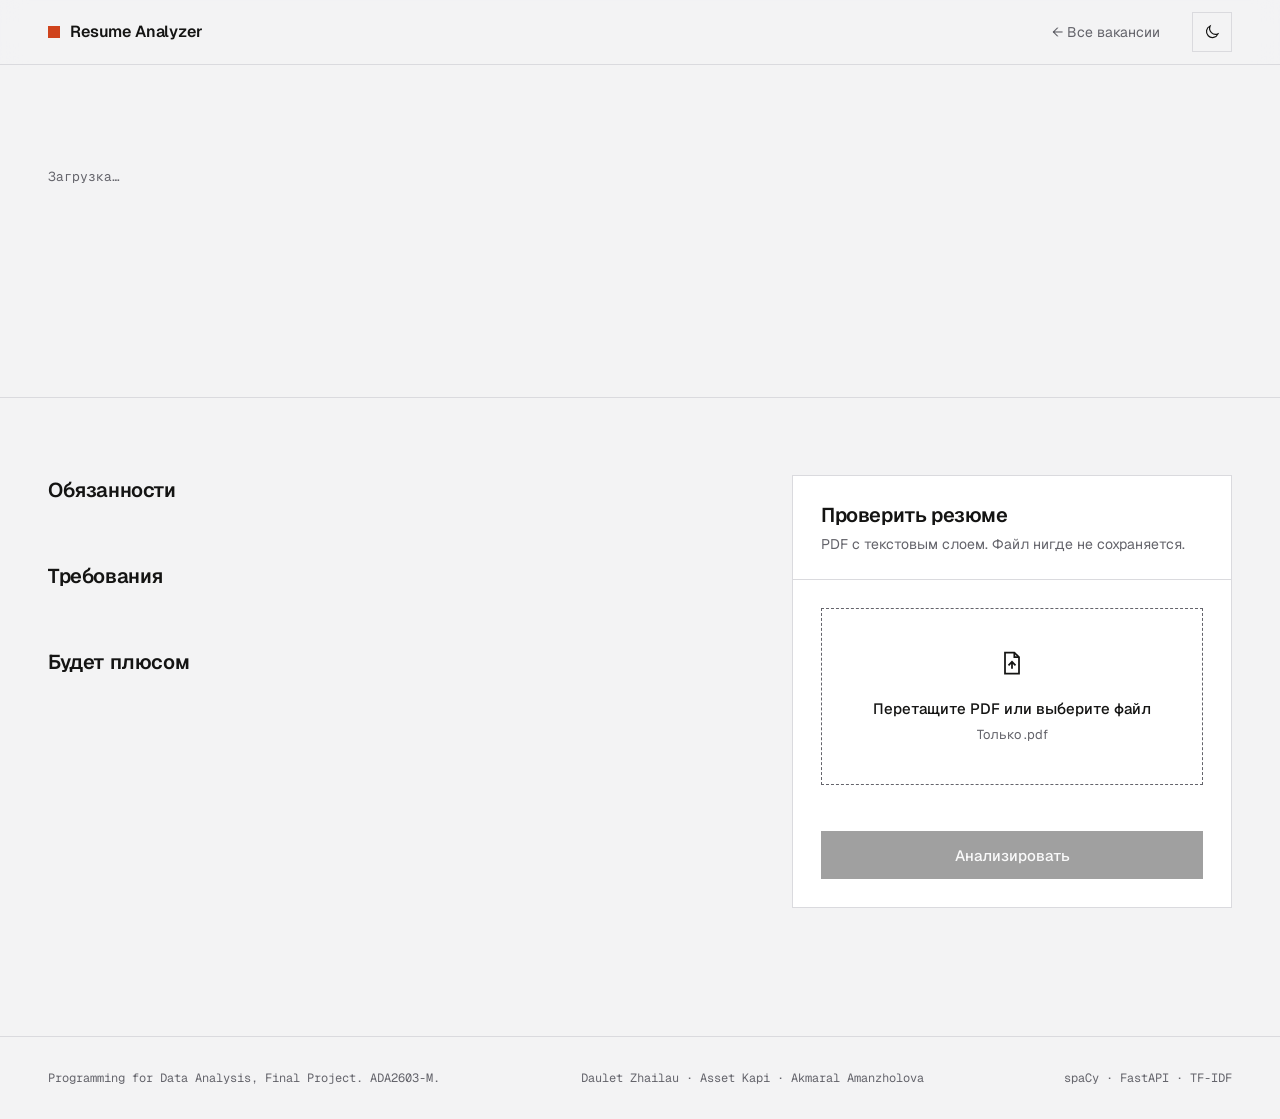
==== static/job.html @ add2ecba "Initial project import" ====
<!DOCTYPE html>
<html lang="ru">
<head>
<meta charset="UTF-8">
<meta name="viewport" content="width=device-width, initial-scale=1.0">
<title>Resume Analyzer</title>
<script src="/static/theme.js"></script>
<link rel="preconnect" href="https://fonts.googleapis.com">
<link rel="preconnect" href="https://fonts.gstatic.com" crossorigin>
<link href="https://fonts.googleapis.com/css2?family=Geist:wght@400;500;600&family=Geist+Mono:wght@400;500&display=swap" rel="stylesheet">
<link rel="stylesheet" href="/static/base.css">
<style>
  /* Job header */
  .job-head {
    padding: clamp(4rem, 8vw, 7rem) 0 clamp(3rem, 5vw, 4rem);
    border-bottom: 1px solid var(--line);
  }

  .job-team { font-family: var(--mono); font-size: 13px; color: var(--muted); margin-bottom: 20px; }

  .job-title-big {
    font-size: clamp(2.4rem, 5.4vw, 5rem);
    font-weight: 600;
    line-height: 1.02;
    letter-spacing: -0.04em;
    margin-bottom: 28px;
  }

  .job-meta { display: flex; flex-wrap: wrap; gap: 6px 22px; font-size: 14px; margin-bottom: 28px; }

  .job-description { font-size: clamp(1.05rem, 1.4vw, 1.2rem); color: var(--muted); line-height: 1.6; max-width: 62ch; }

  /* Layout */
  .layout {
    display: grid;
    grid-template-columns: minmax(0, 1fr) 440px;
    gap: clamp(32px, 6vw, 96px);
    align-items: start;
    padding-block: clamp(3rem, 6vw, 5rem) clamp(6rem, 10vw, 9rem);
  }

  @media (max-width: 900px) { .layout { grid-template-columns: 1fr; } }

  .block + .block { margin-top: 56px; }
  .block h2 { font-size: 20px; font-weight: 600; letter-spacing: -0.02em; margin-bottom: 8px; }

  .list { list-style: none; }

  .list li {
    display: grid;
    grid-template-columns: 20px 1fr;
    padding: 14px 0;
    border-bottom: 1px solid var(--line);
    font-size: 16px;
    line-height: 1.45;
  }

  .list li::before { content: ''; width: 6px; height: 6px; margin-top: .55em; background: var(--ink); }
  .list.muted li { color: var(--muted); }
  .list.muted li::before { background: var(--line); }

  /* Upload panel */
  .panel {
    background: var(--surface);
    border: 1px solid var(--line);
    position: sticky;
    top: 88px;
  }

  .panel-header { padding: 24px 28px; border-bottom: 1px solid var(--line); }
  .panel-header h2 { font-size: 20px; font-weight: 600; letter-spacing: -0.02em; }
  .panel-header p { font-size: 14px; color: var(--muted); margin-top: 4px; }
  .panel-body { padding: 28px; }

  .dropzone {
    display: block;
    border: 1px dashed var(--muted);
    padding: 40px 24px;
    text-align: center;
    cursor: pointer;
    position: relative;
    margin-bottom: 14px;
    transition: border-color .2s, background-color .2s;
  }

  .dropzone:hover, .dropzone.dragover, .dropzone:focus-within {
    border-color: var(--ink);
    background: var(--bg);
  }

  .dropzone input { position: absolute; inset: 0; opacity: 0; cursor: pointer; }
  .drop-icon { width: 28px; height: 28px; margin: 0 auto 14px; color: var(--ink); }
  .drop-label { font-size: 15px; font-weight: 500; margin-bottom: 4px; }
  .drop-sub { font-size: 13px; color: var(--muted); }

  .file-name {
    font-family: var(--mono);
    font-size: 12px;
    color: var(--muted);
    margin-bottom: 14px;
    min-height: 18px;
    overflow-wrap: anywhere;
  }

  #analyze-btn { width: 100%; }

  /* Results */
  #results:not(:empty) { margin-top: 28px; }

  .score-block { padding: 4px 0 24px; border-bottom: 1px solid var(--line); }

  .score-value {
    font-size: 72px;
    font-weight: 600;
    letter-spacing: -0.05em;
    line-height: 1;
    font-variant-numeric: tabular-nums;
  }

  .score-row { display: flex; justify-content: space-between; align-items: baseline; gap: 12px; margin-top: 10px; font-size: 14px; }
  .score-label { color: var(--muted); }
  .score-level { display: flex; align-items: center; gap: 8px; font-weight: 500; }
  .score-level::before { content: ''; width: 8px; height: 8px; background: var(--score); }

  .progress-bar { height: 4px; background: var(--line); margin-top: 16px; }
  .progress-fill { height: 100%; transition: width 1s cubic-bezier(.2,.7,.2,1); }

  .metrics-row {
    display: grid;
    grid-template-columns: 1fr 1fr;
    gap: 1px;
    background: var(--line);
    border-bottom: 1px solid var(--line);
  }

  .metric-card { background: var(--surface); padding: 18px 0; }
  .metric-card + .metric-card { padding-left: 18px; }
  .metric-val { font-size: 28px; font-weight: 600; letter-spacing: -0.03em; font-variant-numeric: tabular-nums; }
  .metric-lbl { font-size: 13px; color: var(--muted); }

  .skills-section { padding: 20px 0; border-bottom: 1px solid var(--line); }
  .skills-title { font-size: 14px; font-weight: 500; margin-bottom: 12px; }
  .skills-title small { color: var(--muted); font-weight: 400; font-size: 14px; }
  .skills-tags { display: flex; flex-wrap: wrap; gap: 6px; }
  .empty { font-size: 13px; color: var(--muted); }

  .tag { font-family: var(--mono); font-size: 12px; padding: 4px 8px; border: 1px solid var(--line); color: var(--muted); }
  .tag.match { color: var(--good); border-color: color-mix(in srgb, var(--good) 45%, transparent); }
  .tag.miss { color: var(--bad); border-color: color-mix(in srgb, var(--bad) 45%, transparent); }

  .recs-block { padding-top: 20px; }
  .recs-block + .recs-block { border-top: 1px solid var(--line); margin-top: 20px; }
  .rec-item { display: flex; gap: 14px; padding: 8px 0; font-size: 14px; line-height: 1.45; }
  .rec-skill { font-family: var(--mono); font-size: 12px; color: var(--bad); flex-shrink: 0; min-width: 88px; padding-top: 2px; }
  .rec-tip { color: var(--muted); }

  .spinner {
    width: 16px; height: 16px;
    border: 2px solid color-mix(in srgb, var(--bg) 35%, transparent);
    border-top-color: var(--bg);
    border-radius: 50%;
    animation: spin .7s linear infinite;
  }

  @keyframes spin { to { transform: rotate(360deg); } }

  .error-msg {
    border: 1px solid color-mix(in srgb, var(--bad) 45%, transparent);
    color: var(--bad);
    padding: 12px 16px;
    font-size: 14px;
  }

  @keyframes fadeUp { from { opacity: 0; transform: translateY(12px); } to { opacity: 1; transform: none; } }
  .fade-in { animation: fadeUp .5s cubic-bezier(.2,.7,.2,1) both; }
</style>
</head>
<body>
<header class="nav">
  <div class="nav-inner">
    <a class="brand" href="/"><span class="brand-mark"></span>Resume Analyzer</a>
    <nav class="nav-links">
      <a href="/#jobs">&larr; Все вакансии</a>
    </nav>
    <button class="theme-toggle" type="button" aria-label="Переключить тему" title="Переключить тему">
      <svg class="icon-moon" viewBox="0 0 24 24" fill="none" stroke="currentColor" stroke-width="1.6"><path d="M20 14.5A8 8 0 0 1 9.5 4a8 8 0 1 0 10.5 10.5Z"/></svg>
      <svg class="icon-sun" viewBox="0 0 24 24" fill="none" stroke="currentColor" stroke-width="1.6"><circle cx="12" cy="12" r="4"/><path d="M12 2v2M12 20v2M4.9 4.9l1.4 1.4M17.7 17.7l1.4 1.4M2 12h2M20 12h2M4.9 19.1l1.4-1.4M17.7 6.3l1.4-1.4"/></svg>
    </button>
  </div>
</header>

<main>
  <section class="job-head">
    <div class="wrap">
      <div class="job-team" id="job-team">Загрузка…</div>
      <h1 class="job-title-big" id="job-title">&nbsp;</h1>
      <div class="job-meta" id="job-chips"></div>
      <p class="job-description" id="job-desc"></p>
    </div>
  </section>

  <div class="wrap layout">
    <div id="job-info">
      <div class="block">
        <h2>Обязанности</h2>
        <ul class="list" id="job-resp"></ul>
      </div>
      <div class="block">
        <h2>Требования</h2>
        <ul class="list" id="job-reqs"></ul>
      </div>
      <div class="block">
        <h2>Будет плюсом</h2>
        <ul class="list muted" id="job-nice"></ul>
      </div>
    </div>

    <aside class="panel">
      <div class="panel-header">
        <h2>Проверить резюме</h2>
        <p>PDF с текстовым слоем. Файл нигде не сохраняется.</p>
      </div>
      <div class="panel-body">
        <label class="dropzone" id="dropzone">
          <input type="file" id="file-input" accept=".pdf">
          <svg class="drop-icon" viewBox="0 0 24 24" fill="none" stroke="currentColor" stroke-width="1.5"><path d="M14 3H6v18h12V7l-4-4Z"/><path d="M14 3v4h4M12 17v-6M9 14l3-3 3 3"/></svg>
          <div class="drop-label">Перетащите PDF или выберите файл</div>
          <div class="drop-sub">Только .pdf</div>
        </label>

        <div class="file-name" id="file-name"></div>

        <button class="btn btn-primary" id="analyze-btn" disabled>Анализировать</button>

        <div id="results"></div>
      </div>
    </aside>
  </div>
</main>

<footer class="footer">
  <div class="wrap">
    <span>Programming for Data Analysis, Final Project. ADA2603-M.</span>
    <span>Daulet Zhailau · Asset Kapi · Akmaral Amanzholova</span>
    <span>spaCy · FastAPI · TF-IDF</span>
  </div>
</footer>

<script>
const jobId = location.pathname.split('/').pop();
let selectedFile = null;

// ── Load job info ─────────────────────────────────────────────────────────────
async function loadJob() {
  const res = await fetch(`/api/jobs/${jobId}`);
  const j   = await res.json();

  document.title = j.title + ' · Resume Analyzer';
  document.getElementById('job-team').textContent  = j.team;
  document.getElementById('job-title').textContent = j.title;
  document.getElementById('job-desc').textContent  = j.description;

  document.getElementById('job-chips').innerHTML =
    `<span>${j.level}</span><span>${j.location}</span><span>${j.type}</span>`;

  const makeList = (id, items) => {
    document.getElementById(id).innerHTML =
      items.map(i => `<li>${i}</li>`).join('');
  };
  makeList('job-resp', j.responsibilities);
  makeList('job-reqs', j.requirements);
  makeList('job-nice', j.nice_to_have);
}

// ── File handling ─────────────────────────────────────────────────────────────
const fileInput = document.getElementById('file-input');
const dropzone  = document.getElementById('dropzone');
const fileLabel = document.getElementById('file-name');
const btn       = document.getElementById('analyze-btn');

function setFile(file) {
  if (!file || !file.name.endsWith('.pdf')) {
    fileLabel.textContent = 'Нужен PDF файл';
    fileLabel.style.color = 'var(--bad)';
    return;
  }
  selectedFile = file;
  fileLabel.textContent = file.name;
  fileLabel.style.color = 'var(--ink)';
  btn.disabled = false;
}

fileInput.addEventListener('change', e => setFile(e.target.files[0]));

dropzone.addEventListener('dragover', e => { e.preventDefault(); dropzone.classList.add('dragover'); });
dropzone.addEventListener('dragleave', () => dropzone.classList.remove('dragover'));
dropzone.addEventListener('drop', e => {
  e.preventDefault();
  dropzone.classList.remove('dragover');
  setFile(e.dataTransfer.files[0]);
});

// ── Analyze ───────────────────────────────────────────────────────────────────
btn.addEventListener('click', async () => {
  if (!selectedFile) return;

  const results = document.getElementById('results');
  btn.disabled  = true;
  btn.innerHTML = '<div class="spinner"></div> Анализируем…';
  results.innerHTML = '';

  const form = new FormData();
  form.append('file', selectedFile);

  try {
    const res  = await fetch(`/api/analyze/${jobId}`, { method: 'POST', body: form });
    const data = await res.json();

    if (!res.ok) {
      results.innerHTML = `<div class="error-msg">${data.detail || 'Ошибка анализа'}</div>`;
      return;
    }

    renderResults(data);
  } catch(e) {
    results.innerHTML = `<div class="error-msg">Не удалось подключиться к серверу</div>`;
  } finally {
    btn.disabled  = false;
    btn.innerHTML = 'Анализировать снова';
  }
});

// ── Render results ────────────────────────────────────────────────────────────
function renderResults(d) {
  const pct        = Math.round(d.final_score * 100);
  const overlapPct = Math.round(d.skill_overlap * 100);
  const tfidfPct   = Math.round(d.tfidf_sim * 100);
  const recs       = d.recommendations;

  const scoreColor =
    pct >= 65 ? 'var(--good)' :
    pct >= 40 ? 'var(--mid)' :
    'var(--bad)';

  const tags = (skills, cls, empty) => skills.length
    ? skills.map(s => `<span class="tag ${cls}">${s}</span>`).join('')
    : `<span class="empty">${empty}</span>`;

  const resumeTags = d.resume_skills.slice(0, 18)
    .map(s => `<span class="tag">${s}</span>`).join('');

  const recItems = recs.tips.map(t => `
    <div class="rec-item">
      <span class="rec-skill">${t.skill}</span>
      <span class="rec-tip">${t.tip}</span>
    </div>
  `).join('');

  const adviceItems = recs.resume_advice.map(a => `
    <div class="rec-item"><span class="rec-tip">${a}</span></div>
  `).join('');

  document.getElementById('results').innerHTML = `
    <div class="fade-in">
      <div class="score-block" style="--score:${scoreColor}">
        <div class="score-value" style="color:${scoreColor}">${pct}%</div>
        <div class="score-row">
          <span class="score-label">Итоговая оценка</span>
          <span class="score-level">${recs.level}</span>
        </div>
        <div class="progress-bar">
          <div class="progress-fill" id="prog-main" style="width:0%;background:${scoreColor}"></div>
        </div>
      </div>

      <div class="metrics-row">
        <div class="metric-card">
          <div class="metric-val">${overlapPct}%</div>
          <div class="metric-lbl">Совпадение навыков</div>
        </div>
        <div class="metric-card">
          <div class="metric-val">${tfidfPct}%</div>
          <div class="metric-lbl">Сходство текста</div>
        </div>
      </div>

      <div class="skills-section">
        <div class="skills-title">Навыки в резюме <small>${d.resume_skills.length}</small></div>
        <div class="skills-tags">${resumeTags || '<span class="empty">Не найдено</span>'}${d.resume_skills.length > 18 ? `<span class="tag">+${d.resume_skills.length - 18}</span>` : ''}</div>
      </div>

      <div class="skills-section">
        <div class="skills-title">Совпадают с вакансией</div>
        <div class="skills-tags">${tags(d.matched, 'match', 'Нет совпадений')}</div>
      </div>

      <div class="skills-section">
        <div class="skills-title">Отсутствуют</div>
        <div class="skills-tags">${tags(d.missing, 'miss', 'Всё на месте')}</div>
      </div>

      ${recs.tips.length ? `
      <div class="recs-block">
        <div class="skills-title">Что изучить</div>
        ${recItems}
      </div>` : ''}

      <div class="recs-block">
        <div class="skills-title">Советы по резюме</div>
        ${adviceItems}
      </div>
    </div>
  `;

  // Animate progress bar
  setTimeout(() => {
    document.getElementById('prog-main').style.width = pct + '%';
  }, 100);
}

loadJob();
</script>
</body>
</html>
---- static/base.css ----
:root {
  --bg: #f3f3f4;
  --surface: #ffffff;
  --ink: #141413;
  --muted: #64646b;
  --line: #dadade;
  --accent: #cf431c;
  --on-accent: #ffffff;
  --good: #2b7547;
  --mid: #9a6410;
  --bad: #c03b20;
  --gutter: clamp(16px, 4vw, 48px);
  --max: 1280px;
  --font: 'Geist', system-ui, -apple-system, sans-serif;
  --mono: 'Geist Mono', ui-monospace, Menlo, monospace;
  color-scheme: light;
}

:root[data-theme="dark"] {
  --bg: #0e0e0d;
  --surface: #171716;
  --ink: #edebe5;
  --muted: #918e87;
  --line: #2b2a27;
  --accent: #ff6b3d;
  --on-accent: #0e0e0d;
  --good: #5cc286;
  --mid: #e3a63f;
  --bad: #ff6f52;
  color-scheme: dark;
}

*, *::before, *::after { box-sizing: border-box; margin: 0; padding: 0; }

html { scroll-behavior: smooth; scroll-padding-top: 80px; }

body {
  font-family: var(--font);
  background: var(--bg);
  color: var(--ink);
  min-height: 100vh;
  line-height: 1.5;
  -webkit-font-smoothing: antialiased;
  transition: background-color .3s ease, color .3s ease;
}

main { overflow-x: hidden; width: 100%; max-width: 100%; }

.wrap {
  max-width: var(--max);
  margin: 0 auto;
  padding: 0 var(--gutter);
}

:focus-visible { outline: 2px solid var(--accent); outline-offset: 2px; }

/* Nav: full width, square, ruled */
.nav {
  position: sticky;
  top: 0;
  z-index: 50;
  width: 100%;
  border-bottom: 1px solid var(--line);
  background: color-mix(in srgb, var(--bg) 86%, transparent);
  backdrop-filter: blur(12px);
  -webkit-backdrop-filter: blur(12px);
}

.nav-inner {
  height: 64px;
  padding: 0 var(--gutter);
  display: flex;
  align-items: center;
  gap: 32px;
}

.brand {
  display: flex;
  align-items: center;
  gap: 10px;
  font-weight: 600;
  font-size: 16px;
  letter-spacing: -0.01em;
  color: var(--ink);
  text-decoration: none;
  white-space: nowrap;
}

.brand-mark { width: 12px; height: 12px; background: var(--accent); }

.nav-links { display: flex; gap: 28px; margin-left: auto; }

.nav-links a {
  font-size: 14px;
  color: var(--muted);
  text-decoration: none;
  transition: color .2s;
}

.nav-links a:hover { color: var(--ink); }

.theme-toggle {
  width: 40px;
  height: 40px;
  flex-shrink: 0;
  border: 1px solid var(--line);
  border-radius: 0;
  background: transparent;
  color: var(--ink);
  display: grid;
  place-items: center;
  cursor: pointer;
  transition: border-color .2s;
}

.theme-toggle:hover { border-color: var(--ink); }
.theme-toggle svg { width: 18px; height: 18px; grid-area: 1 / 1; }
.theme-toggle .icon-sun { display: none; }
:root[data-theme="dark"] .theme-toggle .icon-sun { display: block; }
:root[data-theme="dark"] .theme-toggle .icon-moon { display: none; }

@media (max-width: 640px) {
  .nav-links .optional { display: none; }
  .nav-inner { gap: 16px; }
}

/* Buttons */
.btn {
  display: inline-flex;
  align-items: center;
  justify-content: center;
  gap: 10px;
  height: 48px;
  padding: 0 22px;
  font: 500 15px/1 var(--font);
  border: 1px solid var(--ink);
  border-radius: 0;
  text-decoration: none;
  cursor: pointer;
  transition: background-color .2s, color .2s, border-color .2s;
}

.btn-primary { background: var(--ink); color: var(--bg); }
.btn-primary:hover:not(:disabled) { background: var(--accent); border-color: var(--accent); color: var(--on-accent); }
.btn-ghost { background: transparent; color: var(--ink); border-color: var(--line); }
.btn-ghost:hover { border-color: var(--ink); }
.btn:disabled { opacity: .4; cursor: not-allowed; }
.btn .arrow { transition: transform .3s ease; }
.btn:hover .arrow { transform: translateX(4px); }

/* Footer */
.footer {
  border-top: 1px solid var(--line);
  padding: 32px 0;
}

.footer .wrap {
  display: flex;
  justify-content: space-between;
  gap: 16px;
  flex-wrap: wrap;
  font-family: var(--mono);
  font-size: 12px;
  color: var(--muted);
}

@media (prefers-reduced-motion: reduce) {
  *, *::before, *::after { animation: none !important; transition: none !important; }
  html { scroll-behavior: auto; }
}
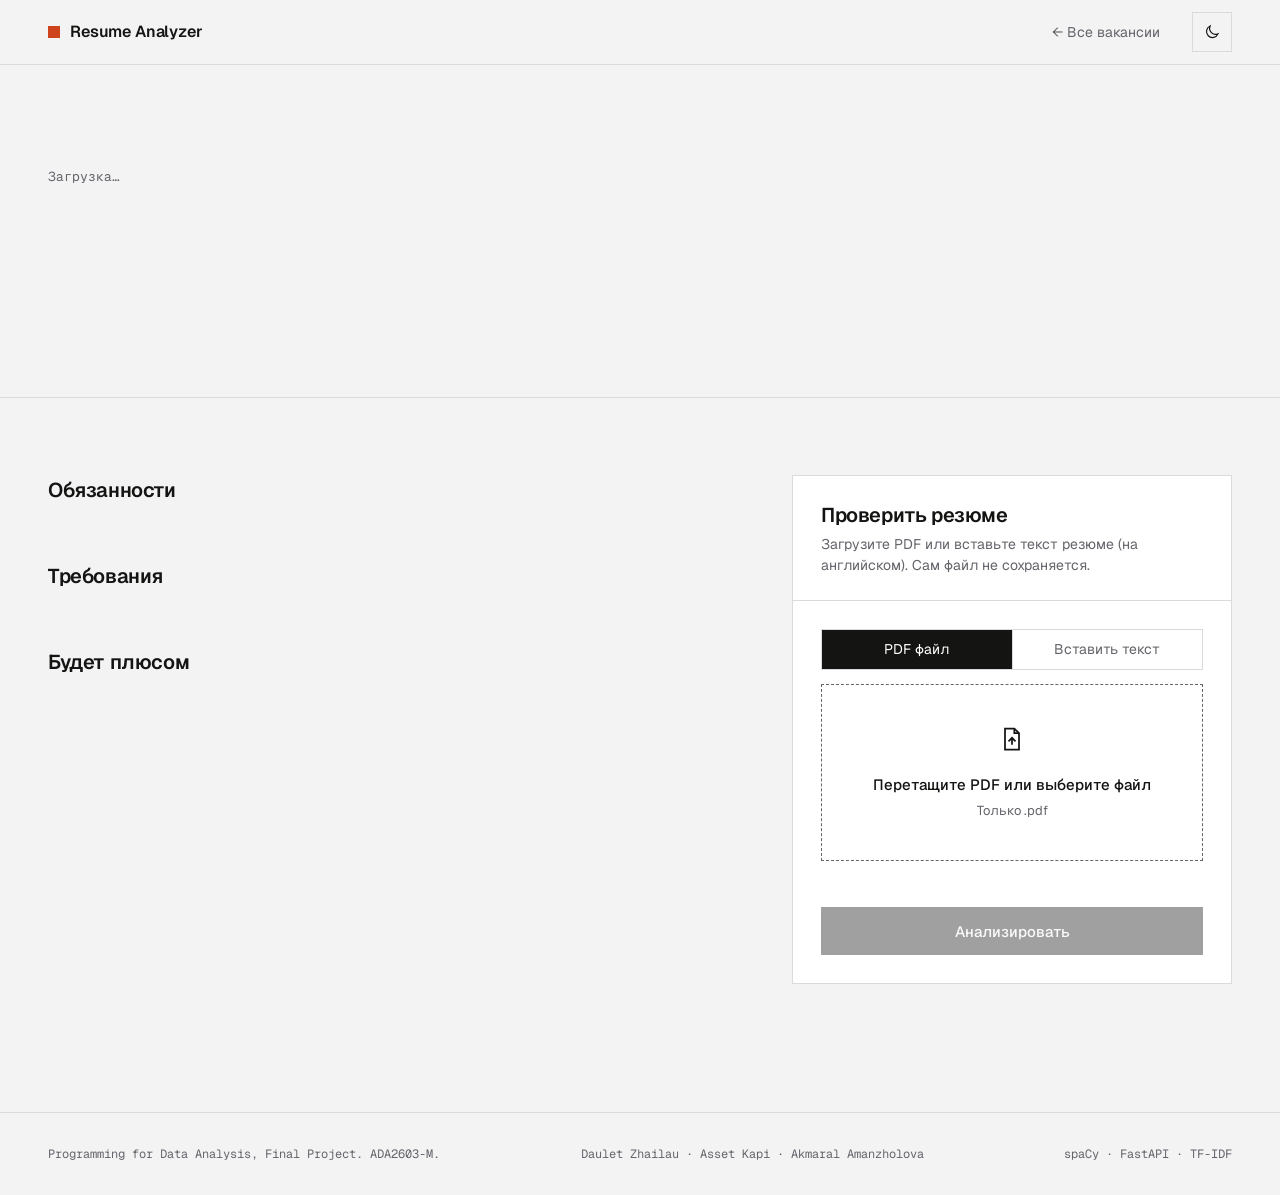
==== commit 48668457: "Add SQLite database, SQL analysis, data audit, Streamlit app, text input; connect saved models" ====
--- a/static/job.html
+++ b/static/job.html
@@ -103,6 +103,25 @@
   }
 
   #analyze-btn { width: 100%; }
+
+  /* PDF / text input switch */
+  .input-tabs { display: flex; border: 1px solid var(--line); margin-bottom: 14px; }
+  .input-tab {
+    flex: 1; padding: 9px 12px; font: inherit; font-size: 14px;
+    background: transparent; border: 0; color: var(--muted); cursor: pointer;
+  }
+  .input-tab + .input-tab { border-left: 1px solid var(--line); }
+  .input-tab.active { background: var(--ink); color: var(--surface); }
+  .input-tab:focus-visible { outline: 2px solid var(--ink); outline-offset: 2px; }
+
+  #resume-text {
+    display: block; width: 100%; min-height: 220px; resize: vertical;
+    padding: 14px; margin-bottom: 8px;
+    font: inherit; font-size: 14px; line-height: 1.5; color: var(--ink);
+    background: var(--surface); border: 1px solid var(--line);
+  }
+  #resume-text:focus { outline: none; border-color: var(--ink); }
+  .hidden { display: none !important; }
 
   /* Results */
   #results:not(:empty) { margin-top: 28px; }
@@ -218,9 +237,20 @@
     <aside class="panel">
       <div class="panel-header">
         <h2>Проверить резюме</h2>
-        <p>PDF с текстовым слоем. Файл нигде не сохраняется.</p>
+        <p>Загрузите PDF или вставьте текст резюме (на английском). Сам файл не сохраняется.</p>
       </div>
       <div class="panel-body">
+        <div class="input-tabs" role="tablist">
+          <button class="input-tab active" id="tab-pdf" role="tab" aria-selected="true">PDF файл</button>
+          <button class="input-tab" id="tab-text" role="tab" aria-selected="false">Вставить текст</button>
+        </div>
+
+        <div id="text-mode" class="hidden">
+          <textarea id="resume-text" placeholder="Вставьте сюда текст резюме: опыт, навыки, проекты…"></textarea>
+          <div class="file-name" id="text-count">0 символов (минимум 50)</div>
+        </div>
+
+        <div id="pdf-mode">
         <label class="dropzone" id="dropzone">
           <input type="file" id="file-input" accept=".pdf">
           <svg class="drop-icon" viewBox="0 0 24 24" fill="none" stroke="currentColor" stroke-width="1.5"><path d="M14 3H6v18h12V7l-4-4Z"/><path d="M14 3v4h4M12 17v-6M9 14l3-3 3 3"/></svg>
@@ -229,6 +259,7 @@
         </label>
 
         <div class="file-name" id="file-name"></div>
+        </div>
 
         <button class="btn btn-primary" id="analyze-btn" disabled>Анализировать</button>
 
@@ -279,7 +310,7 @@
 const btn       = document.getElementById('analyze-btn');
 
 function setFile(file) {
-  if (!file || !file.name.endsWith('.pdf')) {
+  if (!file || !file.name.toLowerCase().endsWith('.pdf')) {
     fileLabel.textContent = 'Нужен PDF файл';
     fileLabel.style.color = 'var(--bad)';
     return;
@@ -300,24 +331,65 @@
   setFile(e.dataTransfer.files[0]);
 });
 
+// ── PDF / text switch ─────────────────────────────────────────────────────────
+const MIN_TEXT = 50;
+const textArea  = document.getElementById('resume-text');
+const textCount = document.getElementById('text-count');
+let mode = 'pdf';
+
+function updateButton() {
+  btn.disabled = mode === 'pdf' ? !selectedFile : textArea.value.trim().length < MIN_TEXT;
+}
+
+function setMode(newMode) {
+  mode = newMode;
+  document.getElementById('pdf-mode').classList.toggle('hidden', mode !== 'pdf');
+  document.getElementById('text-mode').classList.toggle('hidden', mode !== 'text');
+  for (const [id, m] of [['tab-pdf', 'pdf'], ['tab-text', 'text']]) {
+    const tab = document.getElementById(id);
+    tab.classList.toggle('active', mode === m);
+    tab.setAttribute('aria-selected', mode === m);
+  }
+  updateButton();
+}
+
+document.getElementById('tab-pdf').addEventListener('click', () => setMode('pdf'));
+document.getElementById('tab-text').addEventListener('click', () => setMode('text'));
+textArea.addEventListener('input', () => {
+  const n = textArea.value.trim().length;
+  textCount.textContent = n >= MIN_TEXT ? `${n} символов` : `${n} символов (минимум ${MIN_TEXT})`;
+  updateButton();
+});
+
 // ── Analyze ───────────────────────────────────────────────────────────────────
 btn.addEventListener('click', async () => {
-  if (!selectedFile) return;
+  if (mode === 'pdf' && !selectedFile) return;
 
   const results = document.getElementById('results');
   btn.disabled  = true;
   btn.innerHTML = '<div class="spinner"></div> Анализируем…';
   results.innerHTML = '';
 
-  const form = new FormData();
-  form.append('file', selectedFile);
+  let request;
+  if (mode === 'pdf') {
+    const form = new FormData();
+    form.append('file', selectedFile);
+    request = fetch(`/api/analyze/${jobId}`, { method: 'POST', body: form });
+  } else {
+    request = fetch(`/api/analyze-text/${jobId}`, {
+      method: 'POST',
+      headers: { 'Content-Type': 'application/json' },
+      body: JSON.stringify({ text: textArea.value }),
+    });
+  }
 
   try {
-    const res  = await fetch(`/api/analyze/${jobId}`, { method: 'POST', body: form });
+    const res  = await request;
     const data = await res.json();
 
     if (!res.ok) {
-      results.innerHTML = `<div class="error-msg">${data.detail || 'Ошибка анализа'}</div>`;
+      const msg = typeof data.detail === 'string' ? data.detail : 'Ошибка анализа';
+      results.innerHTML = `<div class="error-msg">${msg}</div>`;
       return;
     }
 
